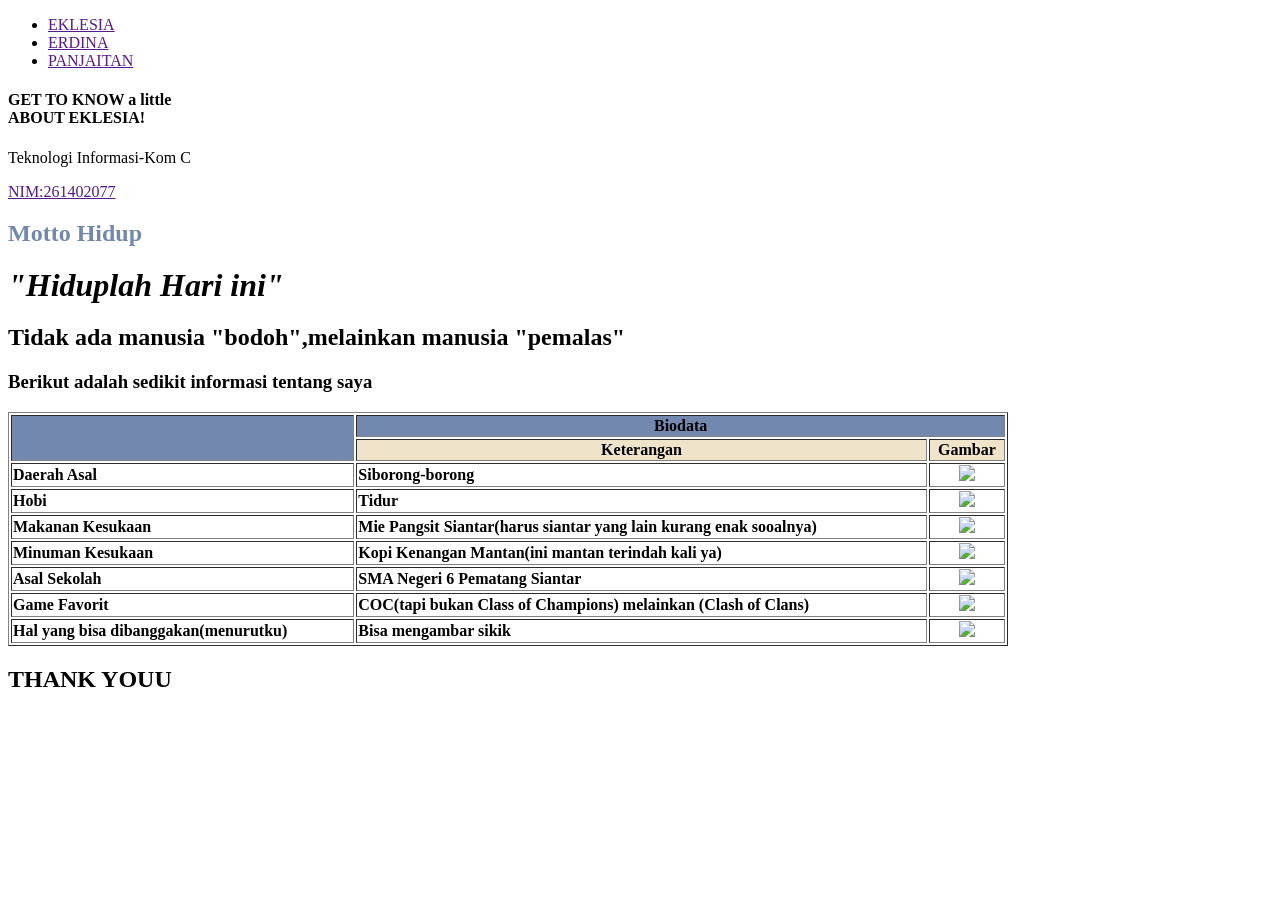
==== index.html @ 96cf9bae "Add files via upload" ====
<!DOCTYPE html>
<html lang="en">
<head>
    <meta charset="UTF-8">
    <meta name="viewport" content="width=device-width, initial-scale=1.0">
    <title>Tugas1Proweb</title>
    <link rel="stylesheet" href="css/style.css">
</head>
<body>
    <!--menu-->
   <nav>
    <div class="wrapper">
        <div class="menu">
            <ul>
                <li><a href="">EKLESIA</a></li>
                <li><a href="">ERDINA</a></li>
                <li><a href="">PANJAITAN</a></li>
            </ul>
        </div>
    </div>
   </nav> 

   <!--bawah menu satu -->
<header>
    <div class="header-opacity"></div>
    <div class="header-jumbotron">
        <h4>GET TO KNOW a little <br />ABOUT EKLESIA!</h4>
        <p>Teknologi Informasi-Kom C</p>
        <a href="" class="button button-xl"> NIM:261402077</a>
    </div>
</header>
   <h2><strong style="color: #7288AE;";">Motto Hidup</strong></h2>
<p><h3><strong style="color: black;"><i> <font face="Monotype corsiva" size="6"> "Hiduplah Hari ini"</font></i></h3></p>
    <p><h2>Tidak ada manusia "bodoh",melainkan manusia "pemalas"</h2></p>
   <p><h3>Berikut adalah sedikit informasi tentang saya</h3></p>
<!--ini untuk membuat table-->
 <table border="1" width="1000" bgcolor="white">
    <tr bgcolor="#7288AE">
        <th rowspan="2">
              
        </th>
        <th colspan="2">
            Biodata
        </th>
    </tr>
    <tr bgcolor="#EFE3CA">
       <th>Keterangan</th>
       <th>Gambar</th>
    </tr>
    <tr>
        <td>Daerah Asal</td>
        <td>Siborong-borong</td>
        <td style="text-align: center;"><img src="siborong.jpg" width="300"> </td>
    </tr>
    <tr>
        <td>Hobi</td>
        <td>Tidur</td>
        <td style="text-align: center;"><img src="tidur.avif" width="300"></td>
    </tr>
    <tr>
        <td>Makanan Kesukaan</td>
        <td>Mie Pangsit Siantar(harus siantar yang lain kurang enak sooalnya)</td>
        <td style="text-align: center;"><img src="mie pangsit.jpg" width="300"></td>
    </tr>
    <tr>
        <td>Minuman Kesukaan</td>
        <td>Kopi Kenangan Mantan(ini mantan terindah kali ya)</td>
        <td style="text-align: center;"><img src="LP+HARMANAS-01.webp" width="300"></td>
    </tr>
    <tr>
        <td>Asal Sekolah</td>
        <td>SMA Negeri 6 Pematang Siantar</td>
        <td style="text-align: center;"><img src="images.jpg" width="300"></td>
    </tr>
    <tr>
        <td>Game Favorit</td>
        <td>COC(tapi bukan Class of Champions) melainkan (Clash of Clans)</td>
        <td style="text-align: center;"><img src="clasherus_hl.webp" width="500"</td>
    </tr>
    <tr>
        <td>Hal yang bisa dibanggakan(menurutku)</td>
        <td>Bisa mengambar sikik</td>
        <td style="text-align: center;"><img src="CamScanner 09-01-2026 09.07.jpg" width="500"></td>
    </tr>
 </table>
    <p style="text-align: center;"  ><h2>THANK YOUU</h2></p>
</body>

</html>
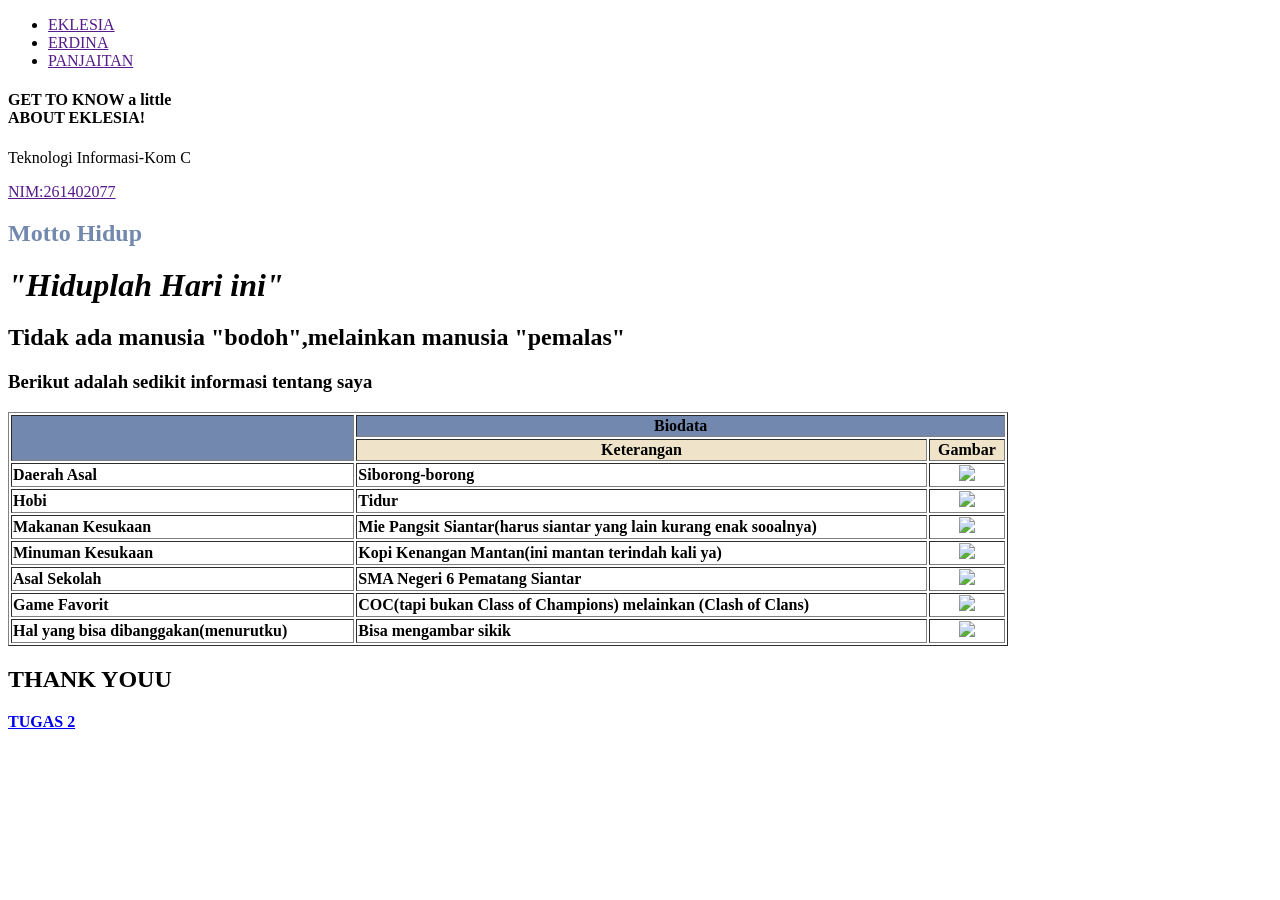
==== commit e538593b: "Update index.html" ====
--- a/index.html
+++ b/index.html
@@ -84,6 +84,8 @@
     </tr>
  </table>
     <p style="text-align: center;"  ><h2>THANK YOUU</h2></p>
+    <p><a href="tugas2.html">TUGAS 2</a></p>
+    <link rel="stylesheet" href="css/style.css">
 </body>
 
-</html>+</html>
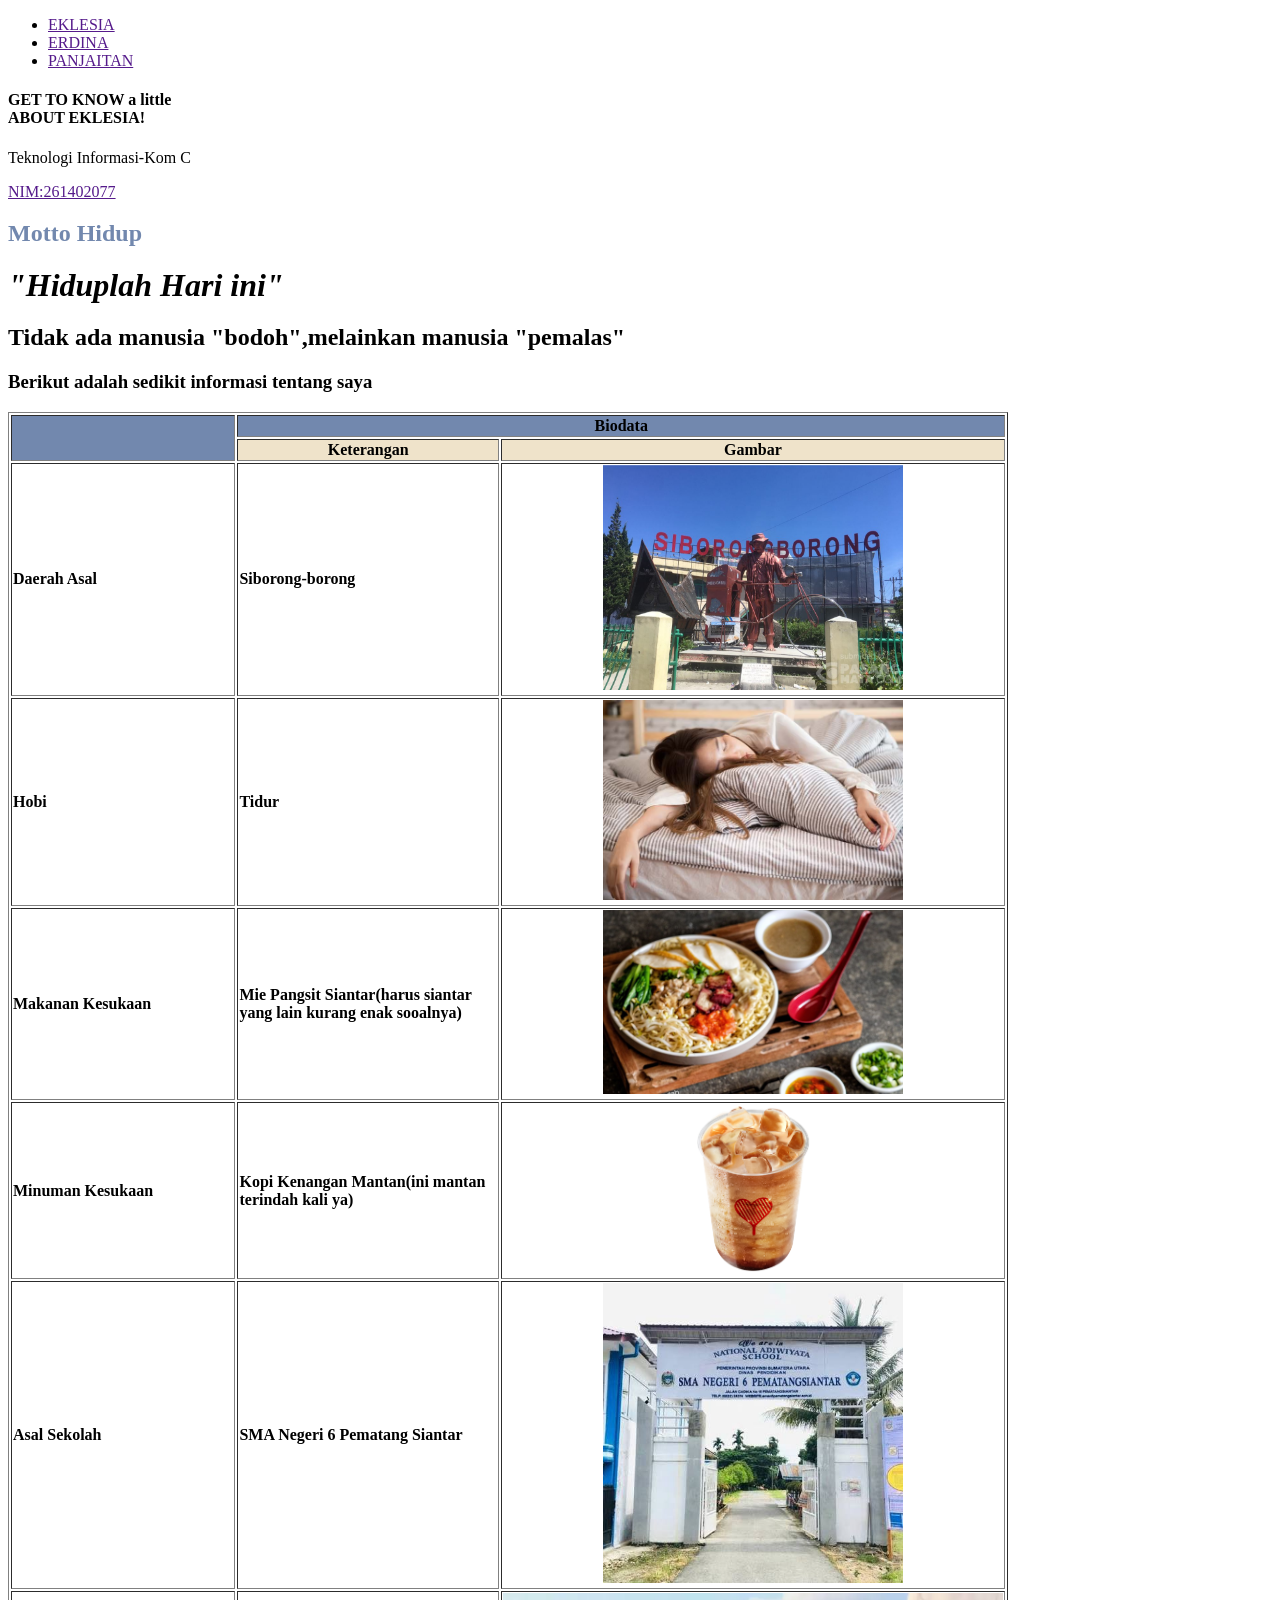
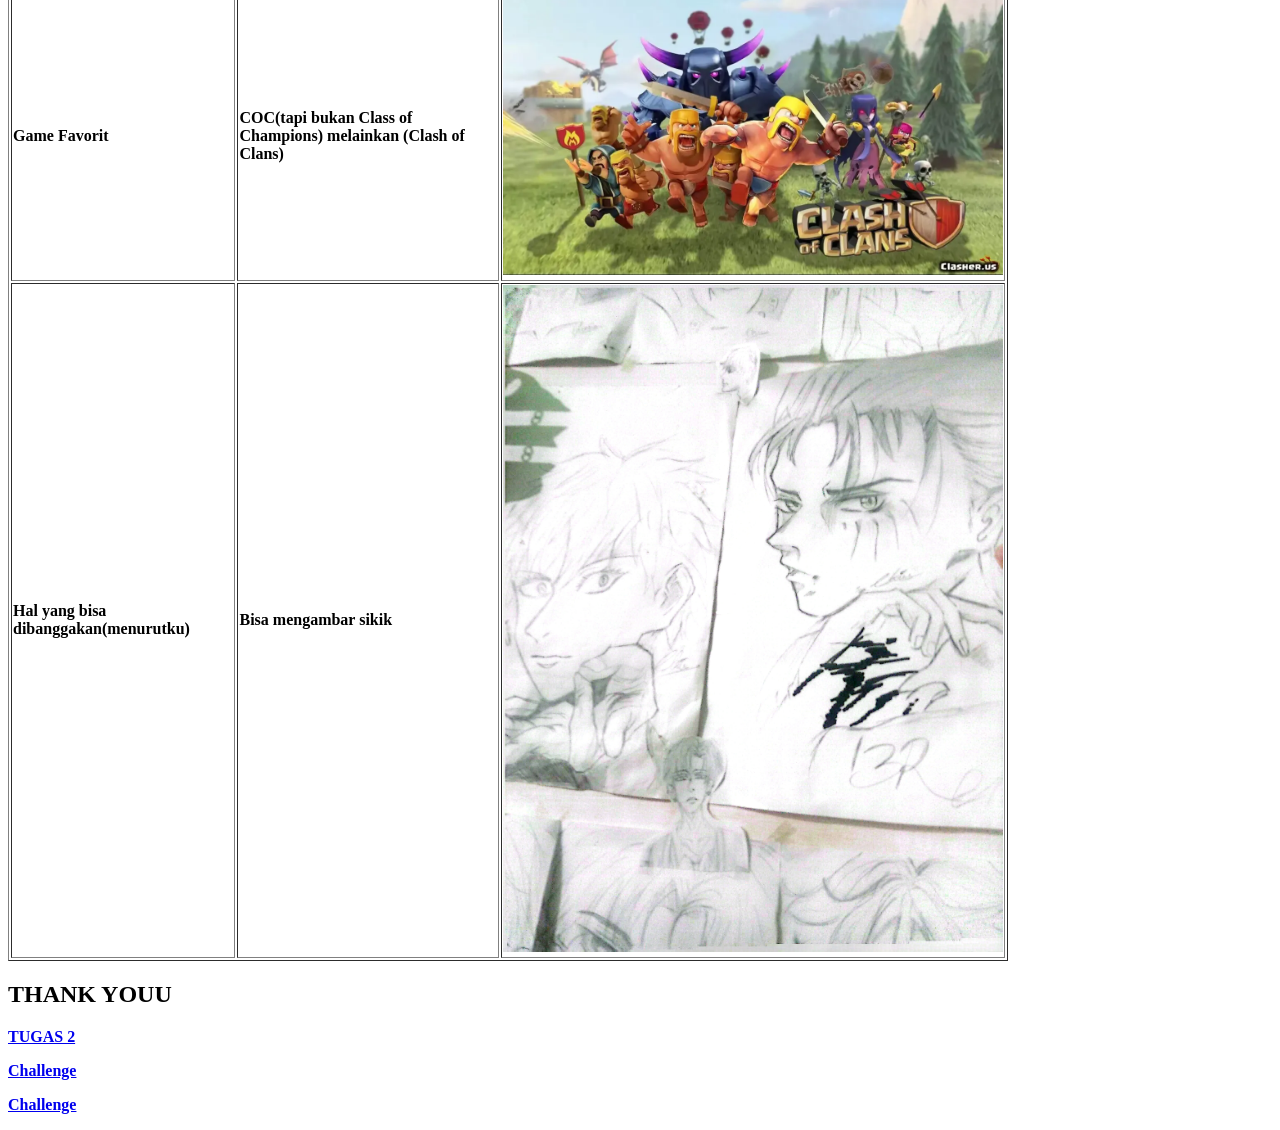
==== commit c3be3296: "Add files via upload" ====
--- a/index.html
+++ b/index.html
@@ -65,7 +65,7 @@
     <tr>
         <td>Minuman Kesukaan</td>
         <td>Kopi Kenangan Mantan(ini mantan terindah kali ya)</td>
-        <td style="text-align: center;"><img src="LP+HARMANAS-01.webp" width="300"></td>
+        <td style="text-align: center;"><img src="kopimantan.webp" width="300"></td>
     </tr>
     <tr>
         <td>Asal Sekolah</td>
@@ -80,12 +80,18 @@
     <tr>
         <td>Hal yang bisa dibanggakan(menurutku)</td>
         <td>Bisa mengambar sikik</td>
-        <td style="text-align: center;"><img src="CamScanner 09-01-2026 09.07.jpg" width="500"></td>
+        <td style="text-align: center;"><img src="camscanner.jpg" width="500"></td>
     </tr>
  </table>
     <p style="text-align: center;"  ><h2>THANK YOUU</h2></p>
     <p><a href="tugas2.html">TUGAS 2</a></p>
-    <link rel="stylesheet" href="css/style.css">
+    <p><a href="challege.html">Challenge</a></p>
+   <p><a href="challege.html">Challenge</a></p>
+
+
+   
+
+    
 </body>
 
-</html>
+</html>
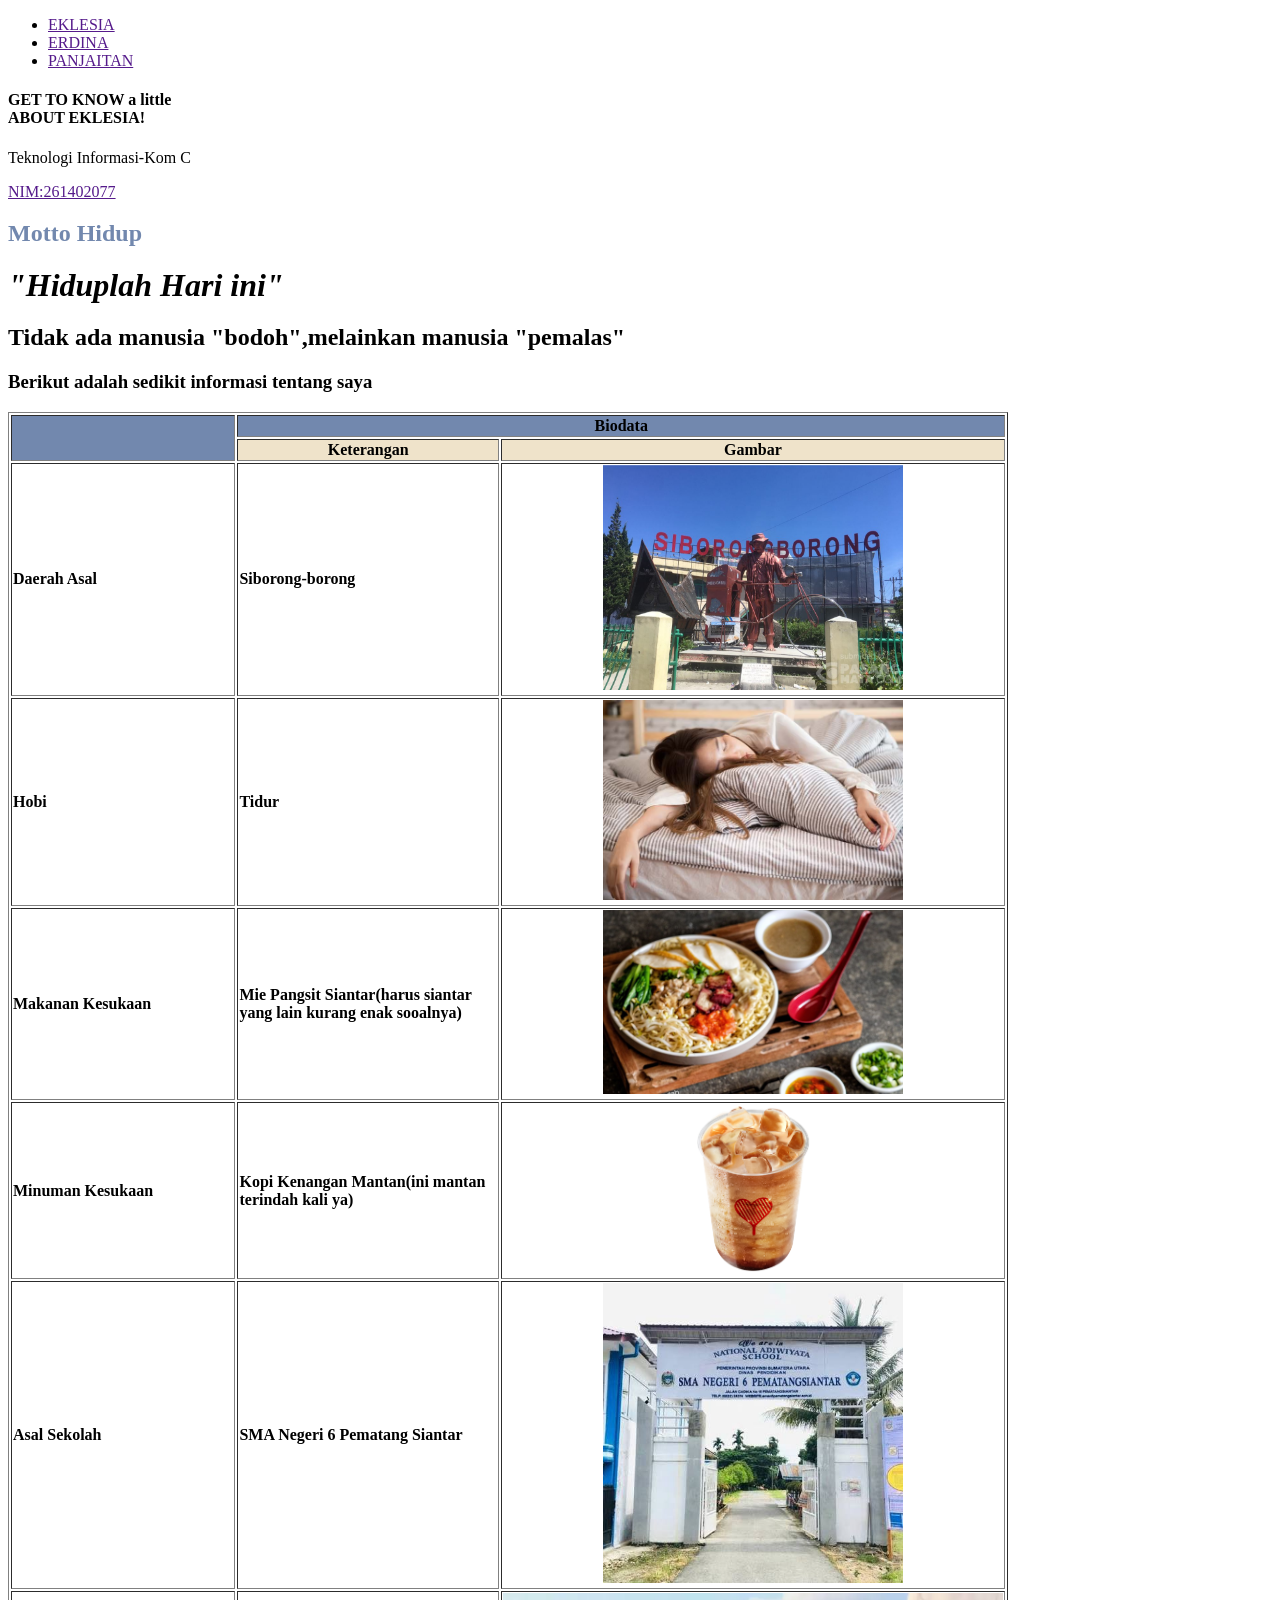
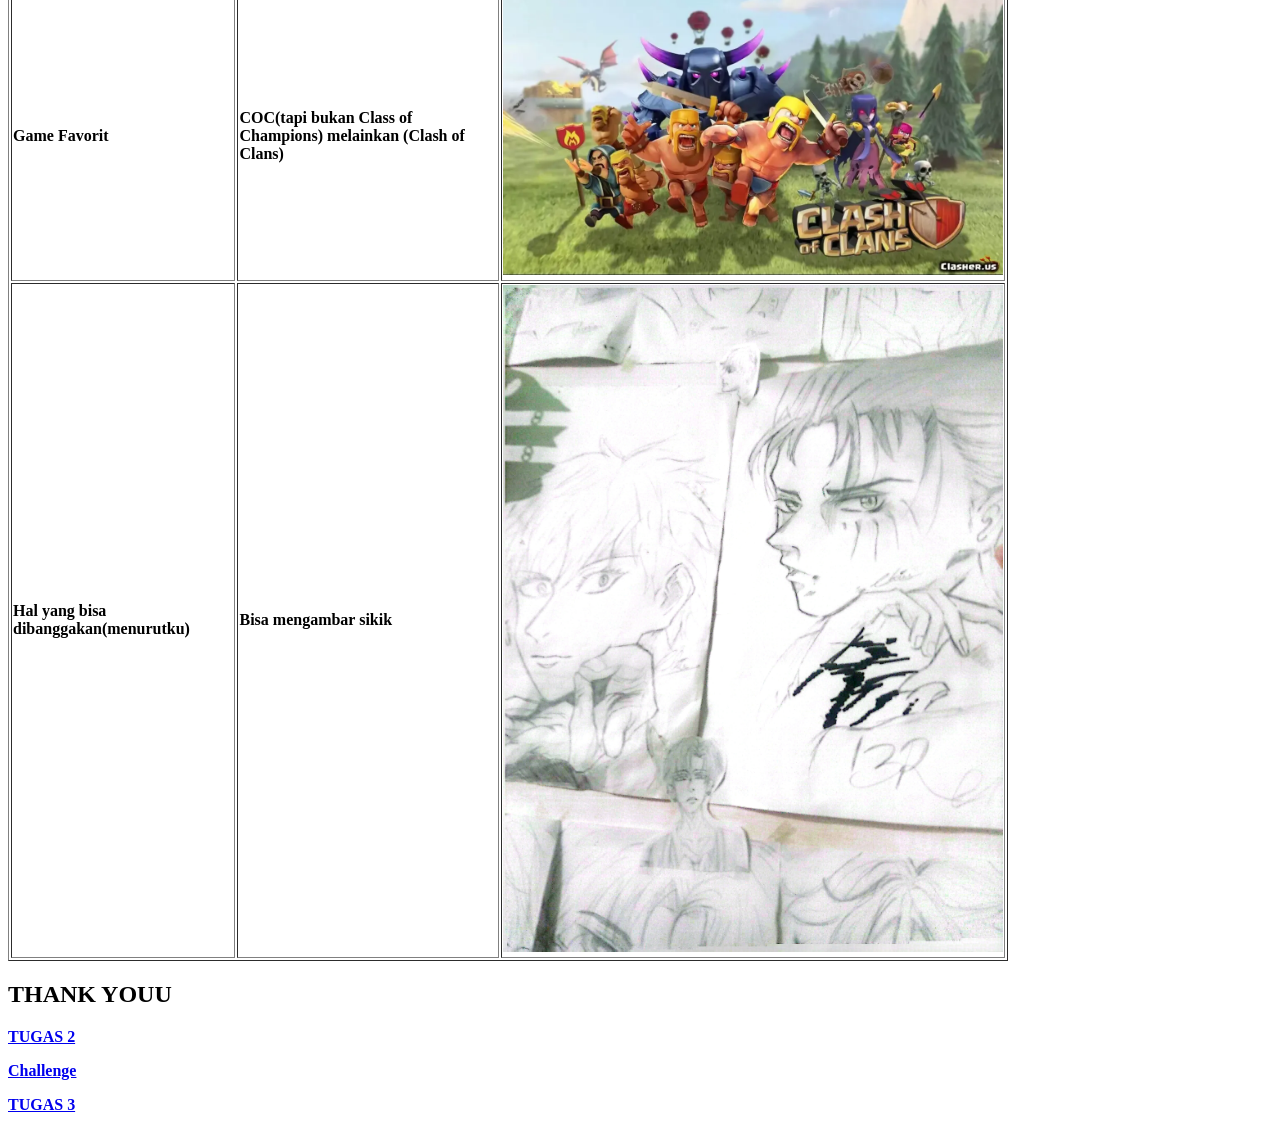
==== commit b263f6e5: "Update index.html" ====
--- a/index.html
+++ b/index.html
@@ -86,7 +86,7 @@
     <p style="text-align: center;"  ><h2>THANK YOUU</h2></p>
     <p><a href="tugas2.html">TUGAS 2</a></p>
     <p><a href="challege.html">Challenge</a></p>
-   <p><a href="challege.html">Challenge</a></p>
+   <p><a href="tugas3.html">TUGAS 3</a></p>
 
 
    
@@ -94,4 +94,4 @@
     
 </body>
 
-</html>+</html>
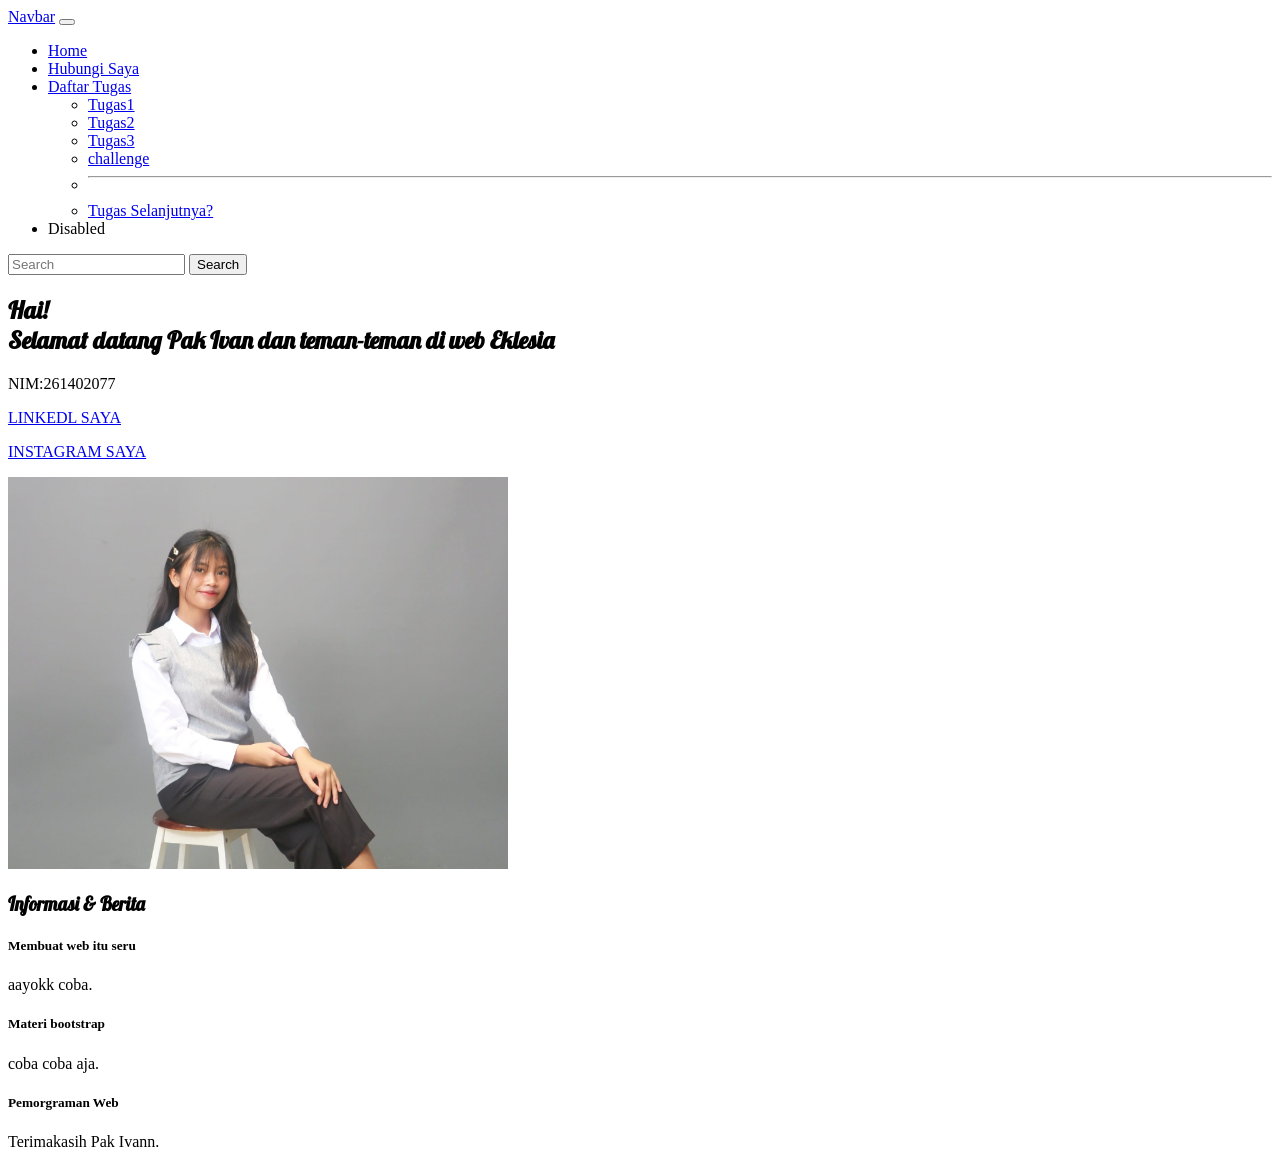
==== commit 33d3963a: "Add files via upload" ====
--- a/index.html
+++ b/index.html
@@ -2,96 +2,109 @@
 <html lang="en">
 <head>
     <meta charset="UTF-8">
+    <meta http-equiv="X-UA-Compatible"content="IE-edge">
     <meta name="viewport" content="width=device-width, initial-scale=1.0">
-    <title>Tugas1Proweb</title>
-    <link rel="stylesheet" href="css/style.css">
+    <title>Document</title>
+    <link rel="stylesheet" href="css/bootstrap.css">
+    <style>
+@import url('https://fonts.googleapis.com/css2?family=Lobster&display=swap');
+</style>
 </head>
 <body>
-    <!--menu-->
-   <nav>
-    <div class="wrapper">
-        <div class="menu">
-            <ul>
-                <li><a href="">EKLESIA</a></li>
-                <li><a href="">ERDINA</a></li>
-                <li><a href="">PANJAITAN</a></li>
-            </ul>
+    <!-- Navigation Baar kalau blok{tampilkan} kalau none{hilangkan} -->
+    <div class="container">
+<nav class="navbar navbar-expand-lg bg-body-tertiary">
+  <div class="container-fluid">
+    <a class="navbar-brand" href="#">Navbar</a>
+    <button class="navbar-toggler" type="button" data-bs-toggle="collapse" data-bs-target="#navbarSupportedContent" aria-controls="navbarSupportedContent" aria-expanded="false" aria-label="Toggle navigation">
+      <span class="navbar-toggler-icon"></span>
+    </button>
+    <div class="collapse navbar-collapse" id="navbarSupportedContent">
+      <ul class="navbar-nav ms-auto mb-2 mb-lg-0">
+        <li class="nav-item">
+          <a class="nav-link active" aria-current="page" href="index.html">Home</a>
+        </li>
+        <li class="nav-item">
+          <a class="nav-link" href="https://wa.me/qr/W3BBXIDDQICGE1">Hubungi Saya</a>
+        </li>
+        <li class="nav-item dropdown">
+          <a class="nav-link dropdown-toggle" href="#" role="button" data-bs-toggle="dropdown" aria-expanded="false">
+            Daftar Tugas
+          </a>
+          <ul class="dropdown-menu">
+            <li><a class="dropdown-item" href="tugas1.html">Tugas1</a></li>
+            <li><a class="dropdown-item" href="tugas2.html">Tugas2</a></li>
+            <li><a class="dropdown-item" href="tugas3.html">Tugas3</a></li>
+            <li><a class="dropdown-item" href="challege.html">challenge</a></li>
+            <li><hr class="dropdown-divider"></li>
+            <li><a class="dropdown-item" href="#">Tugas Selanjutnya?</a></li>
+          </ul>
+        </li>
+        <li class="nav-item">
+          <a class="nav-link disabled" aria-disabled="true">Disabled</a>
+        </li>
+      </ul>
+      <form class="d-flex" role="search">
+        <input class="form-control me-2" type="search" placeholder="Search" aria-label="Search"/>
+        <button class="btn btn-outline-success" type="submit">Search</button>
+      </form>
+    </div>
+  </div>
+</nav>
+
+    </div>
+    <section>
+        <div class="container">
+            <div class="row">
+                <div class="col align-self-center">
+                    <h1 style="font-family: &quot;lobster&quot;, cursive">Hai! <br/>Selamat datang Pak Ivan dan teman-teman di web Eklesia</h1>
+                    <p class="mt-3 mb-4">
+                        NIM:261402077
+                    </p>
+                    <a href="https://www.linkedin.com/in/eklesia-panjaitan-84884b42b?utm_source=share_via&utm_content=profile&utm_medium=member_android" class="btn btn-outline-success">LINKEDL SAYA
+                    </a>
+                    <p class="mt-3"><a href="https://www.instagram.com/ekleshine_?stkn=NWZ0Y2VzbjYxYjkx" class="btn btn-outline-success">INSTAGRAM SAYA</a></p>
+                </div>
+                <div class="col d-none d-md-block d-lg-block d-xl-block">
+                    <img src="eklesiafoto.jpeg" alt="eklesia" width="500" class="img-fluid">
+                </div>
+            </div>
+        </div>
+    </section>
+    <script src="js/bootstrap.bundle.js"></script>
+    <section class="container my-5">
+    <h3 class="text-center mb-4" style="font-family: 'Lobster', cursive;">Informasi & Berita</h3>
+    <div class="row g-4">
+        <div class="col-md-4">
+            <div class="card h-100 shadow-sm">
+                <div class="card-body">
+                    <h5 class="card-title">Membuat web itu seru</h5>
+                    <p class="card-text">aayokk coba.</p>
+                </div>
+            </div>
+        </div>
+        <div class="col-md-4">
+            <div class="card h-100 shadow-sm">
+                <div class="card-body">
+                    <h5 class="card-title">Materi bootstrap</h5>
+                    <p class="card-text">coba coba aja.</p>
+                </div>
+            </div>
+        </div>
+        <div class="col-md-4">
+            <div class="card h-100 shadow-sm">
+                <div class="card-body">
+                    <h5 class="card-title">Pemorgraman Web</h5>
+                    <p class="card-text">Terimakasih Pak Ivann.</p>
+                </div>
+            </div>
         </div>
     </div>
-   </nav> 
-
-   <!--bawah menu satu -->
-<header>
-    <div class="header-opacity"></div>
-    <div class="header-jumbotron">
-        <h4>GET TO KNOW a little <br />ABOUT EKLESIA!</h4>
-        <p>Teknologi Informasi-Kom C</p>
-        <a href="" class="button button-xl"> NIM:261402077</a>
-    </div>
-</header>
-   <h2><strong style="color: #7288AE;";">Motto Hidup</strong></h2>
-<p><h3><strong style="color: black;"><i> <font face="Monotype corsiva" size="6"> "Hiduplah Hari ini"</font></i></h3></p>
-    <p><h2>Tidak ada manusia "bodoh",melainkan manusia "pemalas"</h2></p>
-   <p><h3>Berikut adalah sedikit informasi tentang saya</h3></p>
-<!--ini untuk membuat table-->
- <table border="1" width="1000" bgcolor="white">
-    <tr bgcolor="#7288AE">
-        <th rowspan="2">
-              
-        </th>
-        <th colspan="2">
-            Biodata
-        </th>
-    </tr>
-    <tr bgcolor="#EFE3CA">
-       <th>Keterangan</th>
-       <th>Gambar</th>
-    </tr>
-    <tr>
-        <td>Daerah Asal</td>
-        <td>Siborong-borong</td>
-        <td style="text-align: center;"><img src="siborong.jpg" width="300"> </td>
-    </tr>
-    <tr>
-        <td>Hobi</td>
-        <td>Tidur</td>
-        <td style="text-align: center;"><img src="tidur.avif" width="300"></td>
-    </tr>
-    <tr>
-        <td>Makanan Kesukaan</td>
-        <td>Mie Pangsit Siantar(harus siantar yang lain kurang enak sooalnya)</td>
-        <td style="text-align: center;"><img src="mie pangsit.jpg" width="300"></td>
-    </tr>
-    <tr>
-        <td>Minuman Kesukaan</td>
-        <td>Kopi Kenangan Mantan(ini mantan terindah kali ya)</td>
-        <td style="text-align: center;"><img src="kopimantan.webp" width="300"></td>
-    </tr>
-    <tr>
-        <td>Asal Sekolah</td>
-        <td>SMA Negeri 6 Pematang Siantar</td>
-        <td style="text-align: center;"><img src="images.jpg" width="300"></td>
-    </tr>
-    <tr>
-        <td>Game Favorit</td>
-        <td>COC(tapi bukan Class of Champions) melainkan (Clash of Clans)</td>
-        <td style="text-align: center;"><img src="clasherus_hl.webp" width="500"</td>
-    </tr>
-    <tr>
-        <td>Hal yang bisa dibanggakan(menurutku)</td>
-        <td>Bisa mengambar sikik</td>
-        <td style="text-align: center;"><img src="camscanner.jpg" width="500"></td>
-    </tr>
- </table>
-    <p style="text-align: center;"  ><h2>THANK YOUU</h2></p>
-    <p><a href="tugas2.html">TUGAS 2</a></p>
-    <p><a href="challege.html">Challenge</a></p>
-   <p><a href="tugas3.html">TUGAS 3</a></p>
+</section>
 
 
-   
+      </div>
 
-    
+    </div>
 </body>
-
-</html>
+</html>
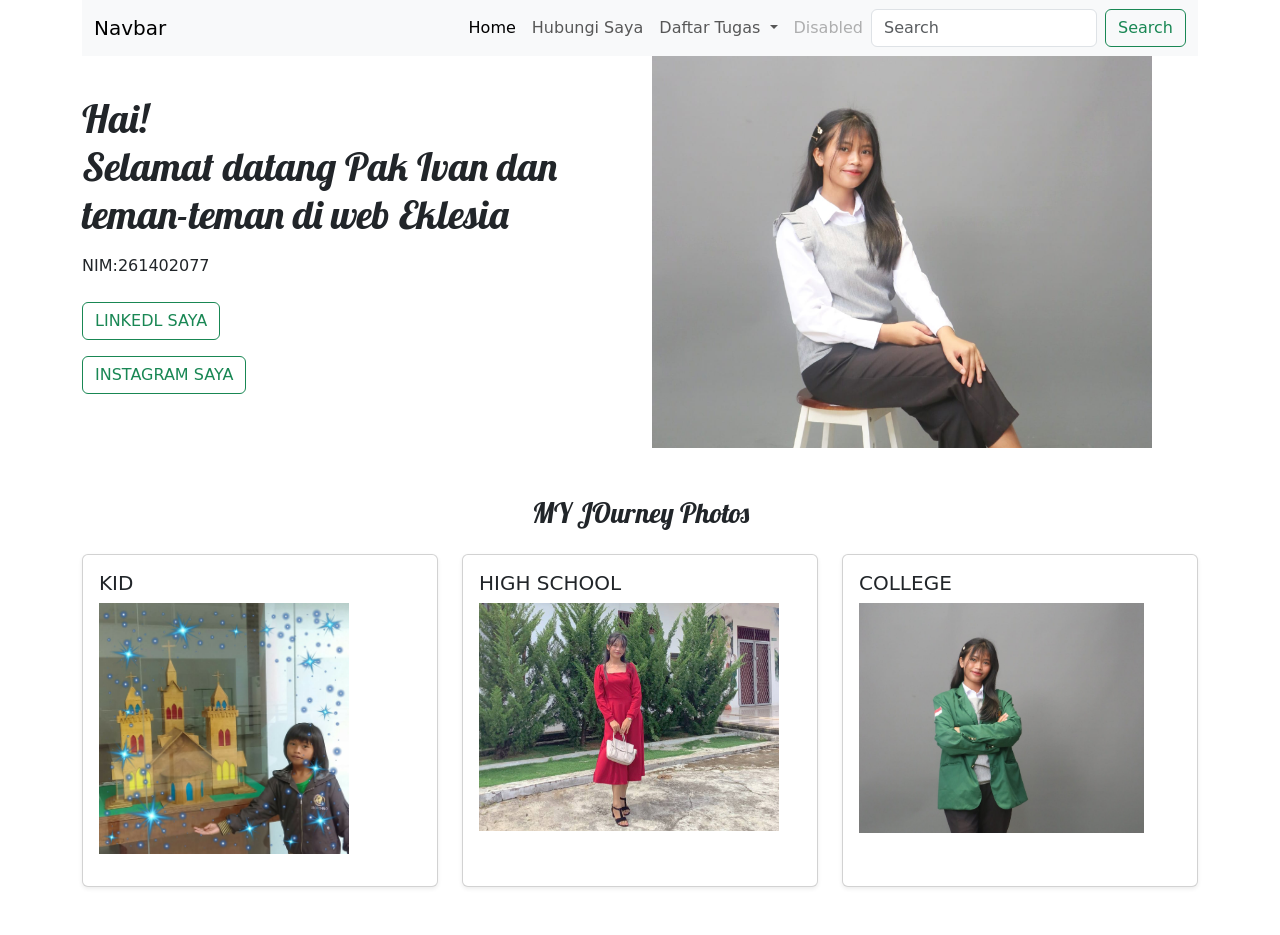
==== commit cd02a9bf: "Add files via upload" ====
--- a/index.html
+++ b/index.html
@@ -73,29 +73,29 @@
     </section>
     <script src="js/bootstrap.bundle.js"></script>
     <section class="container my-5">
-    <h3 class="text-center mb-4" style="font-family: 'Lobster', cursive;">Informasi & Berita</h3>
+    <h3 class="text-center mb-4" style="font-family: 'Lobster', cursive;">MY JOurney Photos</h3>
     <div class="row g-4">
         <div class="col-md-4">
             <div class="card h-100 shadow-sm">
                 <div class="card-body">
-                    <h5 class="card-title">Membuat web itu seru</h5>
-                    <p class="card-text">aayokk coba.</p>
+                    <h5 class="card-title">KID</h5>
+                    <p><img src="foto1.jpeg" alt="foto1" width="250"></p>
                 </div>
             </div>
         </div>
         <div class="col-md-4">
             <div class="card h-100 shadow-sm">
                 <div class="card-body">
-                    <h5 class="card-title">Materi bootstrap</h5>
-                    <p class="card-text">coba coba aja.</p>
+                    <h5 class="card-title">HIGH SCHOOL</h5>
+                    <p><img src="foto3.jpeg" alt="HIGH" width="300"></p>
                 </div>
             </div>
         </div>
         <div class="col-md-4">
             <div class="card h-100 shadow-sm">
                 <div class="card-body">
-                    <h5 class="card-title">Pemorgraman Web</h5>
-                    <p class="card-text">Terimakasih Pak Ivann.</p>
+                    <h5 class="card-title">COLLEGE</h5>
+                    <p><img src="foto2.jpeg" alt="foto2" width="285"></p>
                 </div>
             </div>
         </div>
